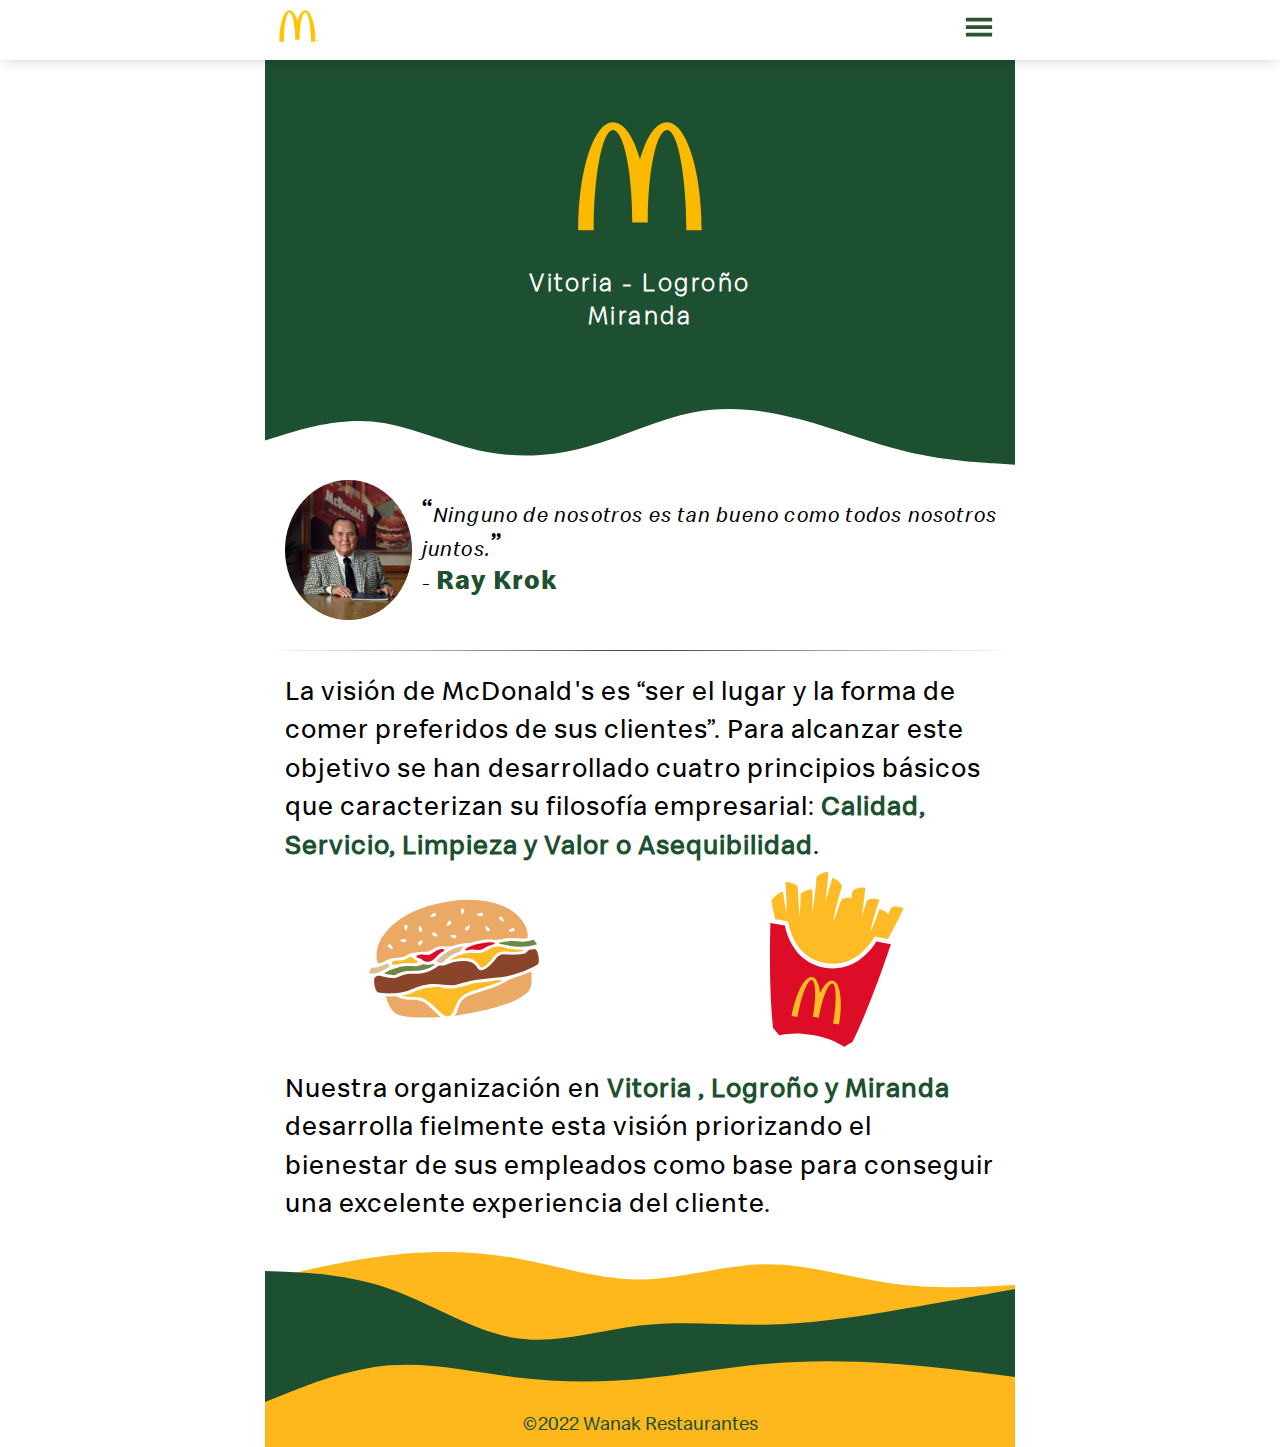
==== index.html @ b9e8507b "Mobile index finished" ====
<!DOCTYPE html>
<html lang="en">

<head>
  <!-- Standart Meta -->
  <meta charset="UTF-8">
  <meta http-equiv="X-UA-Compatible" content="IE=edge">
  <meta name="viewport" content="width=device-width, initial-scale=1.0">

  <!-- Meta Tags for Google and Facebook -->
  <!-- Primary Meta Tags -->
  <title>Wanak Restaurantes</title>
  <meta name="title" content="Wanak Restaurantes">
  <meta name="description"
    content="Página oficial de los restaurantes McDonald's en Vitoria, Logroño y Miranda de Ebro.">

  <!-- Open Graph / Facebook -->
  <meta property="og:type" content="website">
  <meta property="og:url" content="https://wanakrestaurantes.com/">
  <meta property="og:title" content="Wanak Restaurantes">
  <meta property="og:description"
    content="Página oficial de los restaurantes McDonald's en Vitoria, Logroño y Miranda de Ebro.">
  <meta property="og:image" content="">
  <!-- TODO: Subir la imagen al CSM o HOST en la propiedad og:image  -->
  <!-- Styles and Icons -->
  <link rel="stylesheet" href="styles.css">
  <link rel="icon" href="images/mcdonald's.png">

</head>

<body>
  <section class="navbar">
    <div class="navbar__container">
      <div class="navbar__logo">
        <img src="./images/mcdonald's.png" alt="">
      </div>
      <div class="navbar__menu--desktop">
        <a href=""><svg stroke="currentColor" fill="currentColor" stroke-width="0" viewBox="0 0 1024 1024" height="30px"
            width="30px" xmlns="http://www.w3.org/2000/svg">
            <path
              d="M946.5 505L560.1 118.8l-25.9-25.9a31.5 31.5 0 0 0-44.4 0L77.5 505a63.9 63.9 0 0 0-18.8 46c.4 35.2 29.7 63.3 64.9 63.3h42.5V940h691.8V614.3h43.4c17.1 0 33.2-6.7 45.3-18.8a63.6 63.6 0 0 0 18.7-45.3c0-17-6.7-33.1-18.8-45.2zM568 868H456V664h112v204zm217.9-325.7V868H632V640c0-22.1-17.9-40-40-40H432c-22.1 0-40 17.9-40 40v228H238.1V542.3h-96l370-369.7 23.1 23.1L882 542.3h-96.1z">
            </path>
          </svg></a>
        <a href=""><svg stroke="currentColor" fill="currentColor" stroke-width="0" viewBox="0 0 512 512" height="28px"
            width="28px" xmlns="http://www.w3.org/2000/svg">
            <path fill="none" stroke-linejoin="round" stroke-width="32"
              d="M57.49 47.74l368.43 368.43a37.28 37.28 0 010 52.72h0a37.29 37.29 0 01-52.72 0l-90-91.55a32 32 0 01-9.2-22.43v-5.53a32 32 0 00-9.52-22.78l-11.62-10.73a32 32 0 00-29.8-7.44h0a48.53 48.53 0 01-46.56-12.63l-85.43-85.44C40.39 159.68 21.74 83.15 57.49 47.74z">
            </path>
            <path fill="none" stroke-linecap="round" stroke-linejoin="round" stroke-width="32"
              d="M400 32l-77.25 77.25A64 64 0 00304 154.51v14.86a16 16 0 01-4.69 11.32L288 192m32 32l11.31-11.31a16 16 0 0111.32-4.69h14.86a64 64 0 0045.26-18.75L480 112m-40-40l-80 80M200 368l-99.72 100.28a40 40 0 01-56.56 0h0a40 40 0 010-56.56L128 328">
            </path>
          </svg></a>
        <a href=""><svg stroke="currentColor" fill="none" stroke-width="2" viewBox="0 0 24 24" stroke-linecap="round"
            stroke-linejoin="round" height="28px" width="28px" xmlns="http://www.w3.org/2000/svg">
            <path d="M17 21v-2a4 4 0 0 0-4-4H5a4 4 0 0 0-4 4v2"></path>
            <circle cx="9" cy="7" r="4"></circle>
            <path d="M23 21v-2a4 4 0 0 0-3-3.87"></path>
            <path d="M16 3.13a4 4 0 0 1 0 7.75"></path>
          </svg></a>
        <a href=""><svg stroke="currentColor" fill="currentColor" stroke-width="0" viewBox="0 0 24 24" height="28px"
            width="28px" xmlns="http://www.w3.org/2000/svg">
            <g>
              <path fill="none" d="M0 0h24v24H0z"></path>
              <path
                d="M19 7h5v2h-5V7zm-2 5h7v2h-7v-2zm3 5h4v2h-4v-2zM2 22a8 8 0 1 1 16 0h-2a6 6 0 1 0-12 0H2zm8-9c-3.315 0-6-2.685-6-6s2.685-6 6-6 6 2.685 6 6-2.685 6-6 6zm0-2c2.21 0 4-1.79 4-4s-1.79-4-4-4-4 1.79-4 4 1.79 4 4 4z">
              </path>
            </g>
          </svg></a>
      </div>
      <div class="navbar__menu--mobile clicktohide">
        <a href="">Inicio</a>
        <a href="">Restaurantes</a>
        <a href="">Personal</a>
        <a href="">Contacto</a>
      </div>
      <button class="navbar__container__button" id="btn-hamburger">
        <svg class="hamburger" stroke="currentColor" fill="#2c5234" stroke-width="0" viewBox="0 0 512 512" height="30px"
          width="30px" xmlns="http://www.w3.org/2000/svg">
          <path d="M32 96v64h448V96H32zm0 128v64h448v-64H32zm0 128v64h448v-64H32z"></path>
        </svg>
      </button>
    </div>
  </section>
  <!-- ! Transparent div so we can exit the drop-down menu when we click outside of it. -->
  <div class="transparent"></div>



  <section class="intro">
    <svg xmlns="http://www.w3.org/2000/svg" xmlns:xlink="http://www.w3.org/1999/xlink" id="visual" viewBox="0 0 960 540"
      width="960" height="540" version="1.1" preserveAspectRatio="none">
      <rect x="0" y="0" width="960" height="540" fill="#1d5030" />
      <path
        d="M0 411L22.8 405C45.7 399 91.3 387 137 390.5C182.7 394 228.3 413 274 421.7C319.7 430.3 365.3 428.7 411.2 418C457 407.3 503 387.7 548.8 380.3C594.7 373 640.3 378 686 388.3C731.7 398.7 777.3 414.3 823 423.3C868.7 432.3 914.3 434.7 937.2 435.8L960 437L960 541L937.2 541C914.3 541 868.7 541 823 541C777.3 541 731.7 541 686 541C640.3 541 594.7 541 548.8 541C503 541 457 541 411.2 541C365.3 541 319.7 541 274 541C228.3 541 182.7 541 137 541C91.3 541 45.7 541 22.8 541L0 541Z"
        fill="#ffffff" stroke-linecap="round" stroke-linejoin="miter" /></svg>
    <div class="intro__logo">
      <img src="./images/logomcdonaldspastillaverde-token.svg" alt="" srcset="">
      <h2>Vitoria - Logroño</h2>
      <h2>Miranda</h2>
    </div>
  </section>

  <section class="quote">
    <img src="./images/raykrok.jpg" alt="Image of Ray Krok" srcset="">
    <blockquote><span>“</span>Ninguno de nosotros es tan bueno como todos nosotros juntos.<span>”</span><br> - <span
        class="raykrok">Ray Krok</span></blockquote>
  </section>
  <hr>
  <section class="text">
    <p>La visión de McDonald's es “ser el lugar y la forma de comer preferidos de sus clientes”. Para alcanzar este
      objetivo se han desarrollado cuatro principios básicos que caracterizan su filosofía empresarial: <strong>Calidad,
        Servicio, Limpieza y Valor o Asequibilidad</strong>.</p>
    <div class="flexbox">
      <div class="hamburger cuarto"></div>
      <div class="hamburger patatas"></div>
    </div>
    <p>Nuestra organización en <strong>Vitoria , Logroño y Miranda</strong> desarrolla fielmente esta visión priorizando
      el bienestar de sus empleados como base para conseguir una excelente experiencia del cliente.</p>

  </section>
  <footer>
    <p class="copyright"> ©2022 Wanak Restaurantes</p>
  </footer>
  <div class="svg">
    <svg xmlns="http://www.w3.org/2000/svg" xmlns:xlink="http://www.w3.org/1999/xlink" id="visual" viewBox="0 200 900 400"
      width="900" height="400" version="1.1" preserveAspectRatio="none">
      <path
        d="M0 433L25 428C50 423 100 413 150 408.2C200 403.3 250 403.7 300 411C350 418.3 400 432.7 450 432.5C500 432.3 550 417.7 600 417.2C650 416.7 700 430.3 750 436.2C800 442 850 440 875 439L900 438L900 601L875 601C850 601 800 601 750 601C700 601 650 601 600 601C550 601 500 601 450 601C400 601 350 601 300 601C250 601 200 601 150 601C100 601 50 601 25 601L0 601Z"
        fill="#ffb81c" />
      <path
        d="M0 424L25 424.8C50 425.7 100 427.3 150 442C200 456.7 250 484.3 300 491C350 497.7 400 483.3 450 478.5C500 473.7 550 478.3 600 477.7C650 477 700 471 750 464.2C800 457.3 850 449.7 875 445.8L900 442L900 601L875 601C850 601 800 601 750 601C700 601 650 601 600 601C550 601 500 601 450 601C400 601 350 601 300 601C250 601 200 601 150 601C100 601 50 601 25 601L0 601Z"
        fill="#1d5030" />
      <path
        d="M0 555L25 546.7C50 538.3 100 521.7 150 518.3C200 515 250 525 300 530.2C350 535.3 400 535.7 450 532C500 528.3 550 520.7 600 517C650 513.3 700 513.7 750 516.5C800 519.3 850 524.7 875 527.3L900 530L900 601L875 601C850 601 800 601 750 601C700 601 650 601 600 601C550 601 500 601 450 601C400 601 350 601 300 601C250 601 200 601 150 601C100 601 50 601 25 601L0 601Z"
        fill="#ffb81c" /></svg>
  </div>

  <script src="script.js"></script>
</body>

</html>
---- styles.css ----
@-webkit-keyframes slide-in-right {
  0% {
    -webkit-transform: translateX(1000px);
    transform: translateX(1000px);
    opacity: 0;
  }
  100% {
    -webkit-transform: translateX(0);
    transform: translateX(0);
    opacity: 1;
  }
}

@keyframes slide-in-right {
  0% {
    -webkit-transform: translateX(1000px);
    transform: translateX(1000px);
    opacity: 0;
  }
  100% {
    -webkit-transform: translateX(0);
    transform: translateX(0);
    opacity: 1;
  }
}

@font-face {
  font-family: "Speedee";
  src: url(./fonts/Speedee/Speedee_Rg.ttf) format("truetype");
}

@font-face {
  font-family: "Speedee Bold";
  src: url(./fonts/Speedee/Speedee_Bd.ttf) format("truetype");
}

@font-face {
  font-family: "Speedee Light";
  src: url(./fonts/Speedee/Speedee_Lt.ttf) format("truetype");
}

@font-face {
  font-family: "Speedee Italic";
  src: url(./fonts/Speedee/Speedee_It.ttf) format("truetype");
}

:root {
  font-size: clamp(1rem, calc(1rem + ((1vw - 0.234375rem) * 0.5178)), 1.2rem);
  min-height: 0vw;
}

*,
*::before,
*::after {
  -webkit-box-sizing: border-box;
          box-sizing: border-box;
  margin: 0;
  font-family: "Speedee", Arial, Helvetica, sans-serif;
}

a,
a:visited,
a:hover,
a:active {
  color: inherit;
  text-decoration: none;
}

.navbar {
  width: 100%;
  height: 60px;
  -webkit-box-shadow: 0px 3px 13px -3px rgba(0, 0, 0, 0.18);
  box-shadow: 0px 3px 13px -3px rgba(0, 0, 0, 0.18);
  display: -webkit-box;
  display: -ms-flexbox;
  display: flex;
  -webkit-box-pack: center;
      -ms-flex-pack: center;
          justify-content: center;
  -webkit-box-align: center;
      -ms-flex-align: center;
          align-items: center;
  position: relative;
  z-index: 1;
}

.navbar .navbar__container {
  width: 100%;
  height: 100%;
  min-width: 340px;
  max-width: 750px;
  display: -webkit-box;
  display: -ms-flexbox;
  display: flex;
  -webkit-box-orient: horizontal;
  -webkit-box-direction: normal;
      -ms-flex-direction: row;
          flex-direction: row;
  -webkit-box-pack: justify;
      -ms-flex-pack: justify;
          justify-content: space-between;
  -webkit-box-align: center;
      -ms-flex-align: center;
          align-items: center;
  position: relative;
}

.navbar .navbar__container .navbar__container__button {
  border: none;
  background: none;
  outline: none;
  cursor: pointer;
}

.navbar__logo img {
  height: 40px;
  padding-left: 10px;
}

.navbar__menu--desktop {
  display: none;
}

.navbar__menu--desktop a {
  margin-inline: 10px;
}

.navbar__menu--desktop a svg {
  color: #1d5030;
}

.navbar__menu--mobile {
  width: 100%;
  position: absolute;
  background-color: white;
  -webkit-box-shadow: 0px 10px 15px -8px rgba(0, 0, 0, 0.15);
  box-shadow: 0px 10px 15px -8px rgba(0, 0, 0, 0.15);
  display: -webkit-box;
  display: -ms-flexbox;
  display: flex;
  -webkit-box-orient: vertical;
  -webkit-box-direction: normal;
      -ms-flex-direction: column;
          flex-direction: column;
  -webkit-box-align: center;
      -ms-flex-align: center;
          align-items: center;
  -webkit-box-pack: center;
      -ms-flex-pack: center;
          justify-content: center;
  top: 60px;
  height: 300px;
  display: none;
  -webkit-animation: slide-in-right 0.5s cubic-bezier(0.25, 0.46, 0.45, 0.94) both;
  animation: slide-in-right 0.5s cubic-bezier(0.25, 0.46, 0.45, 0.94) both;
  color: #1d5030;
}

.navbar__menu--mobile a {
  font-size: 1.6rem;
  height: 100%;
  display: -webkit-box;
  display: -ms-flexbox;
  display: flex;
  -webkit-box-align: center;
      -ms-flex-align: center;
          align-items: center;
}

.navbar .hamburger {
  margin-right: 15px;
}

.transparent {
  position: fixed;
  z-index: 0;
  height: 100vh;
  width: 100vw;
  background-color: transparent;
  display: none;
}

.intro {
  height: 400px;
  width: 100%;
  display: -webkit-box;
  display: -ms-flexbox;
  display: flex;
  -webkit-box-pack: center;
      -ms-flex-pack: center;
          justify-content: center;
  margin-inline: auto;
}

.intro svg {
  position: absolute;
  z-index: -1;
  width: 100%;
  height: 500px;
  min-width: 340px;
  max-width: 750px;
}

.intro__logo {
  height: 50%;
  display: -webkit-box;
  display: -ms-flexbox;
  display: flex;
  -webkit-box-orient: vertical;
  -webkit-box-direction: normal;
      -ms-flex-direction: column;
          flex-direction: column;
  -webkit-box-pack: center;
      -ms-flex-pack: center;
          justify-content: center;
  -webkit-box-align: center;
      -ms-flex-align: center;
          align-items: center;
  padding-top: 100px;
}

.intro__logo img {
  height: 200px;
}

.intro__logo h2 {
  color: white;
  font-size: 25px;
  font-family: "Speedee Light";
  letter-spacing: 2.5px;
}

.quote {
  display: -webkit-box;
  display: -ms-flexbox;
  display: flex;
  -webkit-box-align: center;
      -ms-flex-align: center;
          align-items: center;
  -webkit-box-pack: center;
      -ms-flex-pack: center;
          justify-content: center;
  padding-inline: 10px;
  min-width: 340px;
  max-width: 750px;
  margin-inline: auto;
  margin-top: 20px;
}

.quote img {
  height: 140px;
  border-radius: 50%;
  margin-inline: 10px;
}

.quote blockquote {
  font-size: 1.1rem;
  letter-spacing: 1.2px;
  font-family: "Speedee Italic";
  line-height: 32px;
}

.quote blockquote span {
  font-size: 1.7rem;
}

.quote blockquote .raykrok {
  font-size: 1.4rem;
  font-family: "Speedee Bold";
  color: rgba(15, 15, 15, 0.905);
  color: #1d5030;
}

hr {
  margin-top: 30px;
  border: 0;
  height: 1px;
  background-image: -webkit-gradient(linear, left top, right top, from(rgba(0, 0, 0, 0)), color-stop(rgba(0, 0, 0, 0.75)), to(rgba(0, 0, 0, 0)));
  background-image: linear-gradient(to right, rgba(0, 0, 0, 0), rgba(0, 0, 0, 0.75), rgba(0, 0, 0, 0));
  min-width: 340px;
  max-width: 750px;
  margin-inline: auto;
}

.text {
  min-width: 340px;
  max-width: 750px;
  margin-inline: auto;
  margin-bottom: 180px;
}

.text p {
  font-size: 1.4rem;
  line-height: 2rem;
  letter-spacing: 1px;
  margin-top: 25px;
  margin-inline: 20px;
}

.text p strong {
  color: #1d5030;
}

.text .flexbox {
  display: -webkit-box;
  display: -ms-flexbox;
  display: flex;
  -ms-flex-pack: distribute;
      justify-content: space-around;
  min-width: 340px;
  max-width: 750px;
}

.text .flexbox .hamburger {
  height: 180px;
  width: 180px;
  opacity: 95%;
}

.text .flexbox .cuarto {
  background-image: url(./images/pictocuartolibradequeso.svg);
  background-size: contain;
  background-repeat: no-repeat;
  -webkit-transform: rotate(-10deg);
          transform: rotate(-10deg);
  background-position: center;
}

.text .flexbox .patatas {
  background-image: url(./images/pictopatatasfritas.svg);
  background-size: contain;
  background-repeat: no-repeat;
  -webkit-transform: rotate(10deg);
          transform: rotate(10deg);
  background-position: center;
}

footer {
  width: 100%;
  height: 40px;
  display: -webkit-box;
  display: -ms-flexbox;
  display: flex;
  -webkit-box-align: center;
      -ms-flex-align: center;
          align-items: center;
  -webkit-box-pack: center;
      -ms-flex-pack: center;
          justify-content: center;
  position: relative;
  z-index: 1;
}

footer .copyright {
  color: #1d5030;
  text-align: center;
}

body {
  position: relative;
  width: 100%;
}

body .svg {
  position: absolute;
  bottom: 0;
  width: 100%;
  display: -webkit-box;
  display: -ms-flexbox;
  display: flex;
  -webkit-box-pack: center;
      -ms-flex-pack: center;
          justify-content: center;
  z-index: -1;
}

body .svg svg {
  max-width: 750px;
  min-width: 340px;
}
/*# sourceMappingURL=styles.css.map */
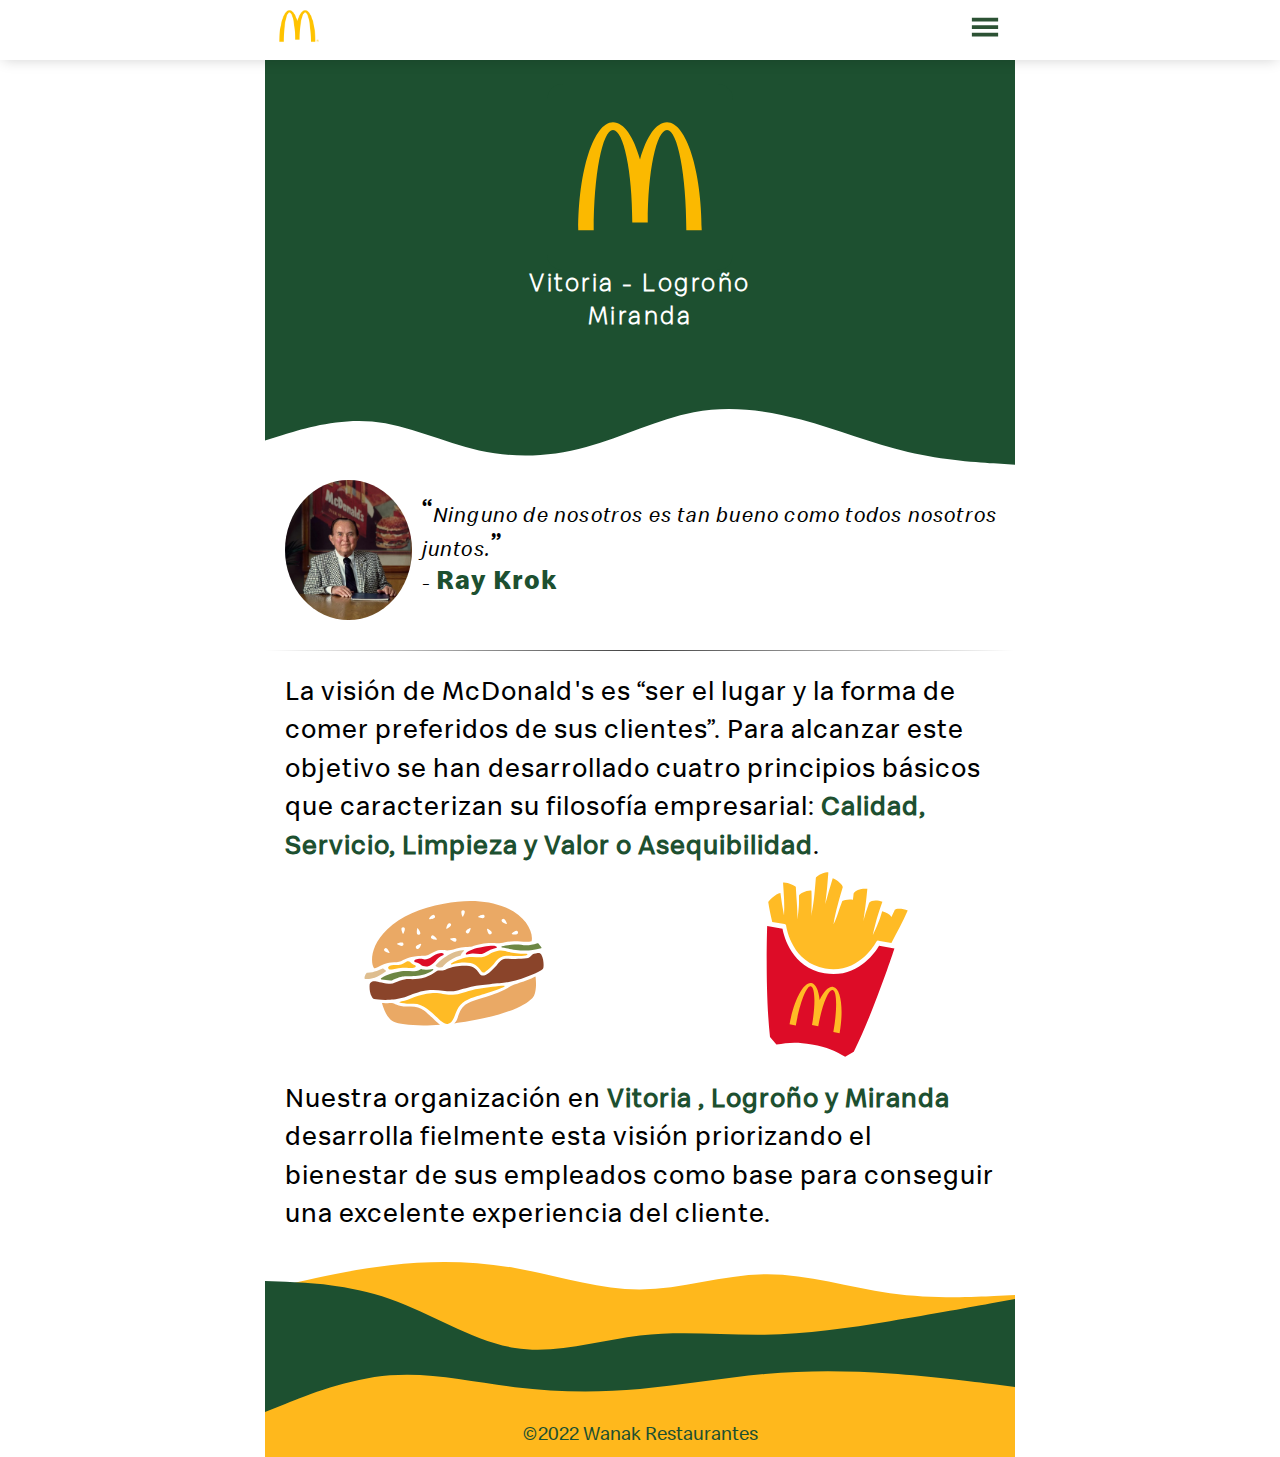
==== commit 8c61cdfd: "Fixed horizontal overflow on small screens" ====
--- a/index.html
+++ b/index.html
@@ -107,15 +107,12 @@
   </section>
   <hr>
   <section class="text">
-    <p>La visión de McDonald's es “ser el lugar y la forma de comer preferidos de sus clientes”. Para alcanzar este
-      objetivo se han desarrollado cuatro principios básicos que caracterizan su filosofía empresarial: <strong>Calidad,
-        Servicio, Limpieza y Valor o Asequibilidad</strong>.</p>
+    <p>La visión de McDonald's es “ser el lugar y la forma de comer preferidos de sus clientes”. Para alcanzar este objetivo se han desarrollado cuatro principios básicos que caracterizan su filosofía empresarial: <strong>Calidad, Servicio, Limpieza y Valor o Asequibilidad</strong>.</p>
     <div class="flexbox">
       <div class="hamburger cuarto"></div>
       <div class="hamburger patatas"></div>
     </div>
-    <p>Nuestra organización en <strong>Vitoria , Logroño y Miranda</strong> desarrolla fielmente esta visión priorizando
-      el bienestar de sus empleados como base para conseguir una excelente experiencia del cliente.</p>
+    <p>Nuestra organización en <strong>Vitoria , Logroño y Miranda</strong> desarrolla fielmente esta visión priorizando el bienestar de sus empleados como base para conseguir una excelente experiencia del cliente.</p>
 
   </section>
   <footer>
--- a/styles.css
+++ b/styles.css
@@ -55,6 +55,7 @@
   -webkit-box-sizing: border-box;
           box-sizing: border-box;
   margin: 0;
+  padding: 0;
   font-family: "Speedee", Arial, Helvetica, sans-serif;
 }
 
@@ -66,6 +67,30 @@
   text-decoration: none;
 }
 
+body {
+  position: relative;
+  width: 100%;
+  height: 100%;
+}
+
+body .svg {
+  position: absolute;
+  bottom: 0;
+  width: 100%;
+  display: -webkit-box;
+  display: -ms-flexbox;
+  display: flex;
+  -webkit-box-pack: center;
+      -ms-flex-pack: center;
+          justify-content: center;
+  z-index: -1;
+}
+
+body .svg svg {
+  max-width: 750px;
+  min-width: 300px;
+}
+
 .navbar {
   width: 100%;
   height: 60px;
@@ -87,7 +112,7 @@
 .navbar .navbar__container {
   width: 100%;
   height: 100%;
-  min-width: 340px;
+  min-width: 300px;
   max-width: 750px;
   display: -webkit-box;
   display: -ms-flexbox;
@@ -197,7 +222,7 @@
   z-index: -1;
   width: 100%;
   height: 500px;
-  min-width: 340px;
+  min-width: 300px;
   max-width: 750px;
 }
 
@@ -241,7 +266,7 @@
       -ms-flex-pack: center;
           justify-content: center;
   padding-inline: 10px;
-  min-width: 340px;
+  min-width: 300px;
   max-width: 750px;
   margin-inline: auto;
   margin-top: 20px;
@@ -277,13 +302,13 @@
   height: 1px;
   background-image: -webkit-gradient(linear, left top, right top, from(rgba(0, 0, 0, 0)), color-stop(rgba(0, 0, 0, 0.75)), to(rgba(0, 0, 0, 0)));
   background-image: linear-gradient(to right, rgba(0, 0, 0, 0), rgba(0, 0, 0, 0.75), rgba(0, 0, 0, 0));
-  min-width: 340px;
+  min-width: 300px;
   max-width: 750px;
   margin-inline: auto;
 }
 
 .text {
-  min-width: 340px;
+  min-width: 300px;
   max-width: 750px;
   margin-inline: auto;
   margin-bottom: 180px;
@@ -307,13 +332,13 @@
   display: flex;
   -ms-flex-pack: distribute;
       justify-content: space-around;
-  min-width: 340px;
+  min-width: 300px;
   max-width: 750px;
 }
 
 .text .flexbox .hamburger {
-  height: 180px;
-  width: 180px;
+  height: 150px;
+  width: 150px;
   opacity: 95%;
 }
 
@@ -336,7 +361,6 @@
 }
 
 footer {
-  width: 100%;
   height: 40px;
   display: -webkit-box;
   display: -ms-flexbox;
@@ -356,26 +380,10 @@
   text-align: center;
 }
 
-body {
-  position: relative;
-  width: 100%;
-}
-
-body .svg {
-  position: absolute;
-  bottom: 0;
-  width: 100%;
-  display: -webkit-box;
-  display: -ms-flexbox;
-  display: flex;
-  -webkit-box-pack: center;
-      -ms-flex-pack: center;
-          justify-content: center;
-  z-index: -1;
-}
-
-body .svg svg {
-  max-width: 750px;
-  min-width: 340px;
+@media screen and (min-width: 528px) {
+  .text .flexbox .hamburger {
+    height: 190px;
+    width: 190px;
+  }
 }
 /*# sourceMappingURL=styles.css.map */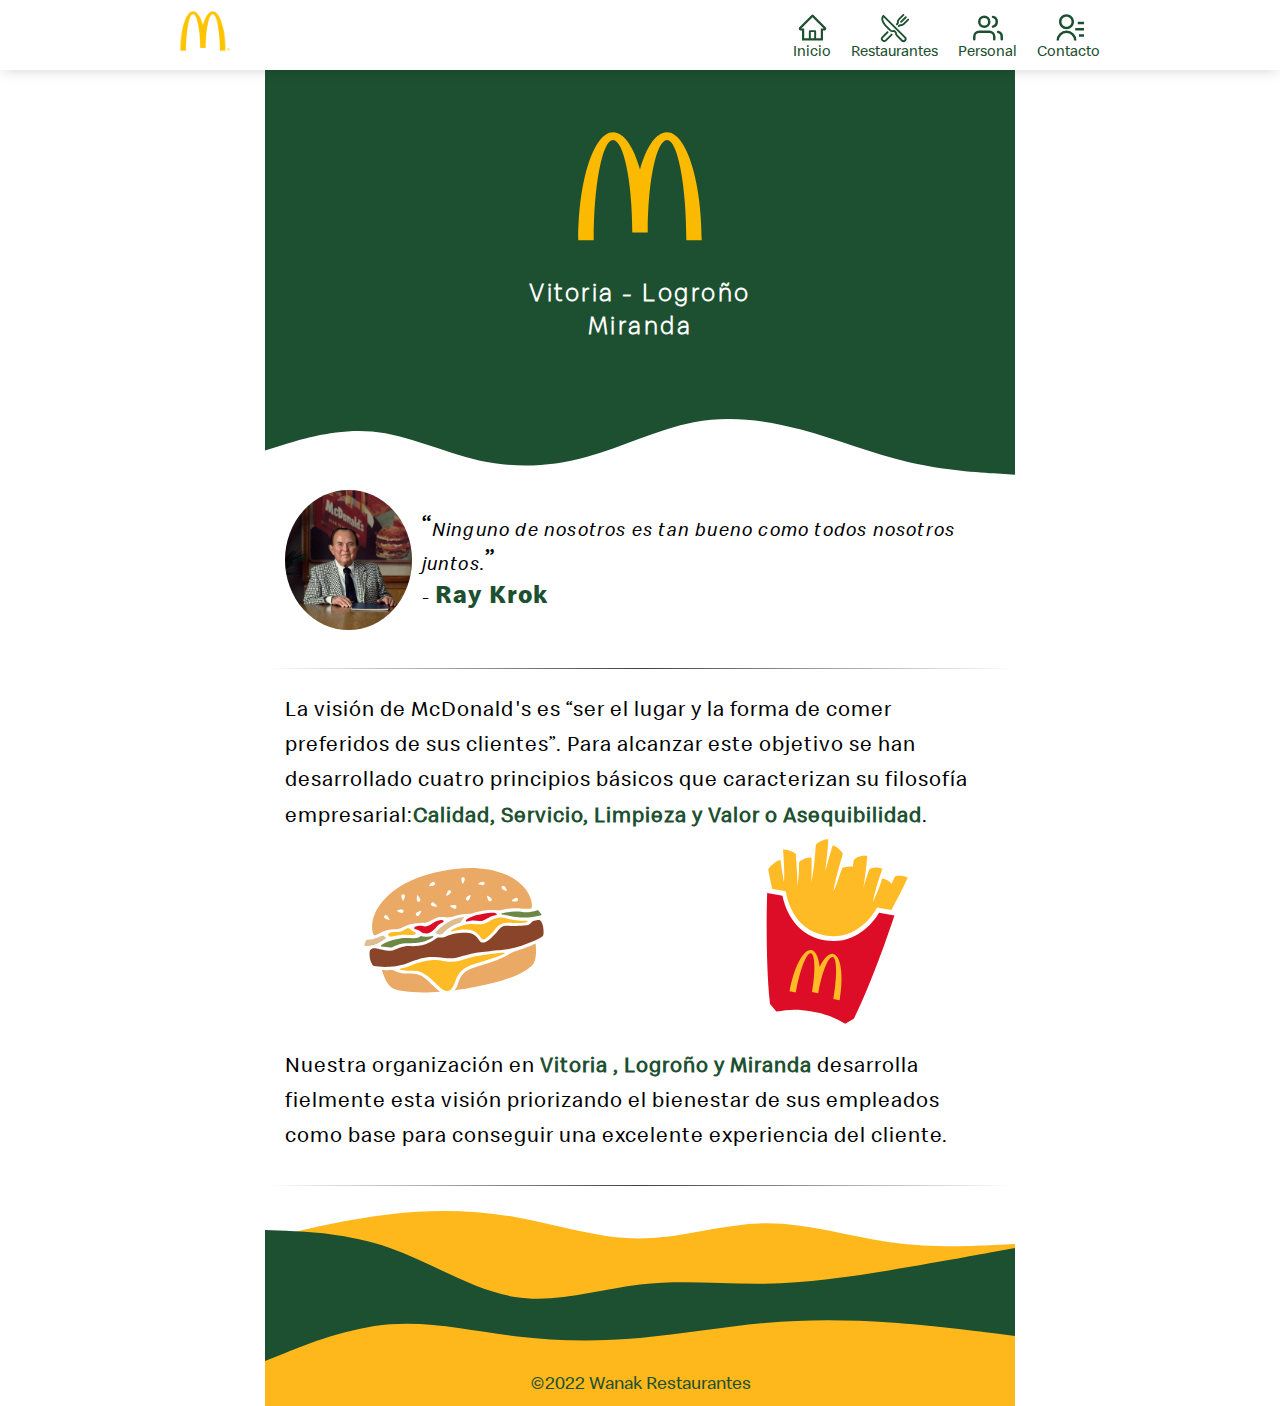
==== commit 246a19b3: "Moved index and script to root" ====
--- a/index.html
+++ b/index.html
@@ -5,7 +5,7 @@
   <!-- Standart Meta -->
   <meta charset="UTF-8">
   <meta http-equiv="X-UA-Compatible" content="IE=edge">
-  <meta name="viewport" content="width=device-width, initial-scale=1.0">
+  <meta name="viewport" content="width=device-width, initial-scale=1.0, maximum-scale=1.0, user-scalable=0">
 
   <!-- Meta Tags for Google and Facebook -->
   <!-- Primary Meta Tags -->
@@ -23,53 +23,54 @@
   <meta property="og:image" content="">
   <!-- TODO: Subir la imagen al CSM o HOST en la propiedad og:image  -->
   <!-- Styles and Icons -->
-  <link rel="stylesheet" href="styles.css">
-  <link rel="icon" href="images/mcdonald's.png">
-
+  <link rel="stylesheet" href="./index/styles.css">
+  <link rel="icon" href="./images/mcdonald's.png">
+  <link rel="stylesheet" href="./index/styles-md.css" media="screen and (min-width: 576px)">
+  <link rel="stylesheet" href="./index/styles-lg.css" media="screen and (min-width: 992px)">
 </head>
 
 <body>
   <section class="navbar">
     <div class="navbar__container">
       <div class="navbar__logo">
-        <img src="./images/mcdonald's.png" alt="">
+        <img src="./images/mcdonald's.png" alt="McDonald's Logo">
       </div>
       <div class="navbar__menu--desktop">
-        <a href=""><svg stroke="currentColor" fill="currentColor" stroke-width="0" viewBox="0 0 1024 1024" height="30px"
-            width="30px" xmlns="http://www.w3.org/2000/svg">
+        <a href="index.html"><svg stroke="currentColor" fill="currentColor" stroke-width="0" viewBox="0 0 1024 1024" height="31px"
+            width="31px" xmlns="http://www.w3.org/2000/svg">
             <path
               d="M946.5 505L560.1 118.8l-25.9-25.9a31.5 31.5 0 0 0-44.4 0L77.5 505a63.9 63.9 0 0 0-18.8 46c.4 35.2 29.7 63.3 64.9 63.3h42.5V940h691.8V614.3h43.4c17.1 0 33.2-6.7 45.3-18.8a63.6 63.6 0 0 0 18.7-45.3c0-17-6.7-33.1-18.8-45.2zM568 868H456V664h112v204zm217.9-325.7V868H632V640c0-22.1-17.9-40-40-40H432c-22.1 0-40 17.9-40 40v228H238.1V542.3h-96l370-369.7 23.1 23.1L882 542.3h-96.1z">
             </path>
-          </svg></a>
-        <a href=""><svg stroke="currentColor" fill="currentColor" stroke-width="0" viewBox="0 0 512 512" height="28px"
-            width="28px" xmlns="http://www.w3.org/2000/svg">
+          </svg>Inicio</a>
+        <a href="./restaurants/restaurants.html"><svg stroke="currentColor" fill="currentColor" stroke-width="0" viewBox="0 0 512 512" height="30px"
+            width="30px" xmlns="http://www.w3.org/2000/svg">
             <path fill="none" stroke-linejoin="round" stroke-width="32"
               d="M57.49 47.74l368.43 368.43a37.28 37.28 0 010 52.72h0a37.29 37.29 0 01-52.72 0l-90-91.55a32 32 0 01-9.2-22.43v-5.53a32 32 0 00-9.52-22.78l-11.62-10.73a32 32 0 00-29.8-7.44h0a48.53 48.53 0 01-46.56-12.63l-85.43-85.44C40.39 159.68 21.74 83.15 57.49 47.74z">
             </path>
             <path fill="none" stroke-linecap="round" stroke-linejoin="round" stroke-width="32"
               d="M400 32l-77.25 77.25A64 64 0 00304 154.51v14.86a16 16 0 01-4.69 11.32L288 192m32 32l11.31-11.31a16 16 0 0111.32-4.69h14.86a64 64 0 0045.26-18.75L480 112m-40-40l-80 80M200 368l-99.72 100.28a40 40 0 01-56.56 0h0a40 40 0 010-56.56L128 328">
             </path>
-          </svg></a>
+          </svg>Restaurantes</a>
         <a href=""><svg stroke="currentColor" fill="none" stroke-width="2" viewBox="0 0 24 24" stroke-linecap="round"
-            stroke-linejoin="round" height="28px" width="28px" xmlns="http://www.w3.org/2000/svg">
+            stroke-linejoin="round" height="30px" width="30px" xmlns="http://www.w3.org/2000/svg">
             <path d="M17 21v-2a4 4 0 0 0-4-4H5a4 4 0 0 0-4 4v2"></path>
             <circle cx="9" cy="7" r="4"></circle>
             <path d="M23 21v-2a4 4 0 0 0-3-3.87"></path>
             <path d="M16 3.13a4 4 0 0 1 0 7.75"></path>
-          </svg></a>
-        <a href=""><svg stroke="currentColor" fill="currentColor" stroke-width="0" viewBox="0 0 24 24" height="28px"
-            width="28px" xmlns="http://www.w3.org/2000/svg">
+          </svg>Personal</a>
+        <a href=""><svg stroke="currentColor" fill="currentColor" stroke-width="0" viewBox="0 0 24 24" height="30px"
+            width="30px" xmlns="http://www.w3.org/2000/svg">
             <g>
               <path fill="none" d="M0 0h24v24H0z"></path>
               <path
                 d="M19 7h5v2h-5V7zm-2 5h7v2h-7v-2zm3 5h4v2h-4v-2zM2 22a8 8 0 1 1 16 0h-2a6 6 0 1 0-12 0H2zm8-9c-3.315 0-6-2.685-6-6s2.685-6 6-6 6 2.685 6 6-2.685 6-6 6zm0-2c2.21 0 4-1.79 4-4s-1.79-4-4-4-4 1.79-4 4 1.79 4 4 4z">
               </path>
             </g>
-          </svg></a>
+          </svg>Contacto</a>
       </div>
-      <div class="navbar__menu--mobile clicktohide">
-        <a href="">Inicio</a>
-        <a href="">Restaurantes</a>
+      <div class="navbar__menu--mobile">
+        <a href="index.html">Inicio</a>
+        <a href="./restaurants/restaurants.html">Restaurantes</a>
         <a href="">Personal</a>
         <a href="">Contacto</a>
       </div>
@@ -81,10 +82,8 @@
       </button>
     </div>
   </section>
-  <!-- ! Transparent div so we can exit the drop-down menu when we click outside of it. -->
+  <!--  Transparent div so we can exit the drop-down menu when we click outside of it. -->
   <div class="transparent"></div>
-
-
 
   <section class="intro">
     <svg xmlns="http://www.w3.org/2000/svg" xmlns:xlink="http://www.w3.org/1999/xlink" id="visual" viewBox="0 0 960 540"
@@ -94,33 +93,39 @@
         d="M0 411L22.8 405C45.7 399 91.3 387 137 390.5C182.7 394 228.3 413 274 421.7C319.7 430.3 365.3 428.7 411.2 418C457 407.3 503 387.7 548.8 380.3C594.7 373 640.3 378 686 388.3C731.7 398.7 777.3 414.3 823 423.3C868.7 432.3 914.3 434.7 937.2 435.8L960 437L960 541L937.2 541C914.3 541 868.7 541 823 541C777.3 541 731.7 541 686 541C640.3 541 594.7 541 548.8 541C503 541 457 541 411.2 541C365.3 541 319.7 541 274 541C228.3 541 182.7 541 137 541C91.3 541 45.7 541 22.8 541L0 541Z"
         fill="#ffffff" stroke-linecap="round" stroke-linejoin="miter" /></svg>
     <div class="intro__logo">
-      <img src="./images/logomcdonaldspastillaverde-token.svg" alt="" srcset="">
+      <img src="./images/logomcdonaldspastillaverde-token.svg" alt="McDonald's Logo">
       <h2>Vitoria - Logroño</h2>
       <h2>Miranda</h2>
     </div>
   </section>
 
   <section class="quote">
-    <img src="./images/raykrok.jpg" alt="Image of Ray Krok" srcset="">
+    <picture>
+      <source media="(min-width: 992px)" srcset="./images/raykrok.jpg">
+      <img src="./images/raykrok-lower.jpg" alt="Image of Ray Krok" srcset="">
+    </picture>
     <blockquote><span>“</span>Ninguno de nosotros es tan bueno como todos nosotros juntos.<span>”</span><br> - <span
         class="raykrok">Ray Krok</span></blockquote>
   </section>
   <hr>
   <section class="text">
-    <p>La visión de McDonald's es “ser el lugar y la forma de comer preferidos de sus clientes”. Para alcanzar este objetivo se han desarrollado cuatro principios básicos que caracterizan su filosofía empresarial: <strong>Calidad, Servicio, Limpieza y Valor o Asequibilidad</strong>.</p>
+    <p>La visión de McDonald's es “ser el lugar y la forma de comer preferidos de sus clientes”. Para alcanzar este
+      objetivo se han desarrollado cuatro principios básicos que caracterizan su filosofía empresarial:<strong>Calidad,
+        Servicio, Limpieza y Valor o Asequibilidad</strong>.</p>
     <div class="flexbox">
       <div class="hamburger cuarto"></div>
       <div class="hamburger patatas"></div>
     </div>
-    <p>Nuestra organización en <strong>Vitoria , Logroño y Miranda</strong> desarrolla fielmente esta visión priorizando el bienestar de sus empleados como base para conseguir una excelente experiencia del cliente.</p>
-
+    <p>Nuestra organización en <strong>Vitoria , Logroño y Miranda</strong> desarrolla fielmente esta visión priorizando
+      el bienestar de sus empleados como base para conseguir una excelente experiencia del cliente.</p>
+    <hr>
   </section>
   <footer>
     <p class="copyright"> ©2022 Wanak Restaurantes</p>
   </footer>
   <div class="svg">
-    <svg xmlns="http://www.w3.org/2000/svg" xmlns:xlink="http://www.w3.org/1999/xlink" id="visual" viewBox="0 200 900 400"
-      width="900" height="400" version="1.1" preserveAspectRatio="none">
+    <svg xmlns="http://www.w3.org/2000/svg" xmlns:xlink="http://www.w3.org/1999/xlink" id="visual"
+      viewBox="0 200 900 400" width="900" height="400" version="1.1" preserveAspectRatio="none">
       <path
         d="M0 433L25 428C50 423 100 413 150 408.2C200 403.3 250 403.7 300 411C350 418.3 400 432.7 450 432.5C500 432.3 550 417.7 600 417.2C650 416.7 700 430.3 750 436.2C800 442 850 440 875 439L900 438L900 601L875 601C850 601 800 601 750 601C700 601 650 601 600 601C550 601 500 601 450 601C400 601 350 601 300 601C250 601 200 601 150 601C100 601 50 601 25 601L0 601Z"
         fill="#ffb81c" />
--- a/index/styles.css
+++ b/index/styles.css
@@ -0,0 +1,389 @@
+@-webkit-keyframes slide-in-right {
+  0% {
+    -webkit-transform: translateX(1000px);
+    transform: translateX(1000px);
+    opacity: 0;
+  }
+  100% {
+    -webkit-transform: translateX(0);
+    transform: translateX(0);
+    opacity: 1;
+  }
+}
+
+@keyframes slide-in-right {
+  0% {
+    -webkit-transform: translateX(1000px);
+    transform: translateX(1000px);
+    opacity: 0;
+  }
+  100% {
+    -webkit-transform: translateX(0);
+    transform: translateX(0);
+    opacity: 1;
+  }
+}
+
+@font-face {
+  font-family: "Speedee";
+  src: url(../fonts/Speedee/Speedee_Rg.ttf) format("truetype");
+}
+
+@font-face {
+  font-family: "Speedee Bold";
+  src: url(../fonts/Speedee/Speedee_Bd.ttf) format("truetype");
+}
+
+@font-face {
+  font-family: "Speedee Light";
+  src: url(../fonts/Speedee/Speedee_Lt.ttf) format("truetype");
+}
+
+@font-face {
+  font-family: "Speedee Italic";
+  src: url(../fonts/Speedee/Speedee_It.ttf) format("truetype");
+}
+
+:root {
+  font-size: clamp(1rem, calc(1rem + ((1vw - 0.234375rem) * 0.5178)), 1.1rem);
+  min-height: 0vw;
+}
+
+*,
+*::before,
+*::after {
+  -webkit-box-sizing: border-box;
+          box-sizing: border-box;
+  margin: 0;
+  padding: 0;
+  font-family: "Speedee", Arial, Helvetica, sans-serif;
+}
+
+a,
+a:visited,
+a:hover,
+a:active {
+  color: inherit;
+  text-decoration: none;
+}
+
+body {
+  position: relative;
+  width: 100%;
+  height: 100%;
+}
+
+body .svg {
+  position: absolute;
+  bottom: 0;
+  width: 100%;
+  display: -webkit-box;
+  display: -ms-flexbox;
+  display: flex;
+  -webkit-box-pack: center;
+      -ms-flex-pack: center;
+          justify-content: center;
+  z-index: -1;
+}
+
+body .svg svg {
+  max-width: 750px;
+  min-width: 300px;
+}
+
+.navbar {
+  width: 100%;
+  height: 60px;
+  -webkit-box-shadow: 0px 3px 13px -3px rgba(0, 0, 0, 0.18);
+  box-shadow: 0px 3px 13px -3px rgba(0, 0, 0, 0.18);
+  display: -webkit-box;
+  display: -ms-flexbox;
+  display: flex;
+  -webkit-box-pack: center;
+      -ms-flex-pack: center;
+          justify-content: center;
+  -webkit-box-align: center;
+      -ms-flex-align: center;
+          align-items: center;
+  position: relative;
+  z-index: 1;
+}
+
+.navbar__container {
+  width: 100%;
+  height: 100%;
+  min-width: 300px;
+  max-width: 750px;
+  display: -webkit-box;
+  display: -ms-flexbox;
+  display: flex;
+  -webkit-box-orient: horizontal;
+  -webkit-box-direction: normal;
+      -ms-flex-direction: row;
+          flex-direction: row;
+  -webkit-box-pack: justify;
+      -ms-flex-pack: justify;
+          justify-content: space-between;
+  -webkit-box-align: center;
+      -ms-flex-align: center;
+          align-items: center;
+  position: relative;
+}
+
+.navbar__container__button {
+  border: none;
+  background: none;
+  outline: none;
+  cursor: pointer;
+}
+
+.navbar__logo img {
+  height: 40px;
+  padding-left: 10px;
+}
+
+.navbar__menu--desktop {
+  display: none;
+}
+
+.navbar__menu--desktop a {
+  margin-inline: 10px;
+}
+
+.navbar__menu--desktop a svg {
+  color: #1d5030;
+}
+
+.navbar__menu--mobile {
+  width: 100%;
+  position: absolute;
+  background-color: white;
+  -webkit-box-shadow: 0px 10px 15px -8px rgba(0, 0, 0, 0.15);
+  box-shadow: 0px 10px 15px -8px rgba(0, 0, 0, 0.15);
+  -webkit-box-orient: vertical;
+  -webkit-box-direction: normal;
+      -ms-flex-direction: column;
+          flex-direction: column;
+  -webkit-box-align: center;
+      -ms-flex-align: center;
+          align-items: center;
+  -webkit-box-pack: center;
+      -ms-flex-pack: center;
+          justify-content: center;
+  top: 60px;
+  height: 300px;
+  display: none;
+  -webkit-animation: slide-in-right 0.5s cubic-bezier(0.25, 0.46, 0.45, 0.94) both;
+  animation: slide-in-right 0.5s cubic-bezier(0.25, 0.46, 0.45, 0.94) both;
+  color: #1d5030;
+}
+
+.navbar__menu--mobile a {
+  font-size: 1.6rem;
+  height: 100%;
+  display: -webkit-box;
+  display: -ms-flexbox;
+  display: flex;
+  -webkit-box-align: center;
+      -ms-flex-align: center;
+          align-items: center;
+}
+
+.navbar .hamburger {
+  margin-right: 15px;
+}
+
+.transparent {
+  position: fixed;
+  z-index: 0;
+  height: 100vh;
+  width: 100vw;
+  background-color: #151515;
+  opacity: 60%;
+  display: none;
+}
+
+.intro {
+  height: 400px;
+  width: 100%;
+  display: -webkit-box;
+  display: -ms-flexbox;
+  display: flex;
+  -webkit-box-pack: center;
+      -ms-flex-pack: center;
+          justify-content: center;
+  margin-inline: auto;
+}
+
+.intro svg {
+  position: absolute;
+  z-index: -1;
+  width: 100%;
+  height: 500px;
+  min-width: 300px;
+  max-width: 750px;
+}
+
+.intro__logo {
+  height: 50%;
+  display: -webkit-box;
+  display: -ms-flexbox;
+  display: flex;
+  -webkit-box-orient: vertical;
+  -webkit-box-direction: normal;
+      -ms-flex-direction: column;
+          flex-direction: column;
+  -webkit-box-pack: center;
+      -ms-flex-pack: center;
+          justify-content: center;
+  -webkit-box-align: center;
+      -ms-flex-align: center;
+          align-items: center;
+  padding-top: 100px;
+}
+
+.intro__logo img {
+  height: 200px;
+}
+
+.intro__logo h2 {
+  color: white;
+  font-size: 25px;
+  font-family: "Speedee Light";
+  letter-spacing: 2.5px;
+}
+
+.quote {
+  display: -webkit-box;
+  display: -ms-flexbox;
+  display: flex;
+  -webkit-box-align: center;
+      -ms-flex-align: center;
+          align-items: center;
+  -webkit-box-pack: center;
+      -ms-flex-pack: center;
+          justify-content: center;
+  padding-inline: 10px;
+  min-width: 300px;
+  max-width: 750px;
+  margin-inline: auto;
+  margin-top: 20px;
+}
+
+.quote picture img {
+  height: 140px;
+  border-radius: 50%;
+  margin-inline: 10px;
+}
+
+.quote blockquote {
+  font-size: 1.1rem;
+  letter-spacing: 1.2px;
+  font-family: "Speedee Italic";
+  line-height: 32px;
+}
+
+.quote blockquote span {
+  font-size: 1.7rem;
+}
+
+.quote blockquote .raykrok {
+  font-size: 1.4rem;
+  font-family: "Speedee Bold";
+  color: rgba(15, 15, 15, 0.905);
+  color: #1d5030;
+}
+
+hr {
+  margin-top: 30px;
+  border: 0;
+  height: 1px;
+  background-image: -webkit-gradient(linear, left top, right top, from(rgba(0, 0, 0, 0)), color-stop(rgba(0, 0, 0, 0.75)), to(rgba(0, 0, 0, 0)));
+  background-image: linear-gradient(to right, rgba(0, 0, 0, 0), rgba(0, 0, 0, 0.75), rgba(0, 0, 0, 0));
+  min-width: 300px;
+  max-width: 750px;
+  margin-inline: auto;
+}
+
+.text {
+  min-width: 300px;
+  max-width: 750px;
+  margin-inline: auto;
+  margin-bottom: 180px;
+}
+
+.text p {
+  font-size: 1.2rem;
+  line-height: 2rem;
+  letter-spacing: 1px;
+  margin-top: 25px;
+  margin-inline: 20px;
+}
+
+.text p strong {
+  color: #1d5030;
+}
+
+.text .flexbox {
+  display: -webkit-box;
+  display: -ms-flexbox;
+  display: flex;
+  -ms-flex-pack: distribute;
+      justify-content: space-around;
+  min-width: 300px;
+  max-width: 750px;
+}
+
+.text .flexbox .hamburger {
+  height: 150px;
+  width: 150px;
+  opacity: 95%;
+  position: relative;
+  z-index: -1;
+}
+
+.text .flexbox .cuarto {
+  background-image: url(../images/pictocuartolibradequeso.svg);
+  background-size: contain;
+  background-repeat: no-repeat;
+  -webkit-transform: rotate(-10deg);
+          transform: rotate(-10deg);
+  background-position: center;
+}
+
+.text .flexbox .patatas {
+  background-image: url(../images/pictopatatasfritas.svg);
+  background-size: contain;
+  background-repeat: no-repeat;
+  -webkit-transform: rotate(10deg);
+          transform: rotate(10deg);
+  background-position: center;
+}
+
+footer {
+  height: 40px;
+  display: -webkit-box;
+  display: -ms-flexbox;
+  display: flex;
+  -webkit-box-align: center;
+      -ms-flex-align: center;
+          align-items: center;
+  -webkit-box-pack: center;
+      -ms-flex-pack: center;
+          justify-content: center;
+  position: relative;
+  z-index: 1;
+}
+
+footer .copyright {
+  color: #1d5030;
+  text-align: center;
+}
+
+@media screen and (min-width: 528px) {
+  .text .flexbox .hamburger {
+    height: 190px;
+    width: 190px;
+  }
+}
+/*# sourceMappingURL=styles.css.map */--- a/index/styles-md.css
+++ b/index/styles-md.css
@@ -0,0 +1,44 @@
+.navbar {
+  height: 70px;
+}
+
+.navbar__container {
+  max-width: 950px;
+}
+
+.navbar__container__button {
+  display: none;
+}
+
+.navbar__menu--desktop {
+  display: -webkit-box;
+  display: -ms-flexbox;
+  display: flex;
+  margin-top: 5px;
+  margin-right: 5px;
+}
+
+.navbar__menu--desktop a {
+  display: -webkit-box;
+  display: -ms-flexbox;
+  display: flex;
+  -webkit-box-orient: vertical;
+  -webkit-box-direction: normal;
+      -ms-flex-direction: column;
+          flex-direction: column;
+  -webkit-box-align: center;
+      -ms-flex-align: center;
+          align-items: center;
+  -webkit-box-pack: center;
+      -ms-flex-pack: center;
+          justify-content: center;
+  height: 70px;
+  color: #1d5030;
+  margin-inline: 10px;
+  font-size: 15px;
+}
+
+.navbar__logo img {
+  height: 50px;
+}
+/*# sourceMappingURL=styles-md.css.map */--- a/index/styles-lg.css
+++ b/index/styles-lg.css
@@ -0,0 +1 @@
+/* No CSS *//*# sourceMappingURL=styles-lg.css.map */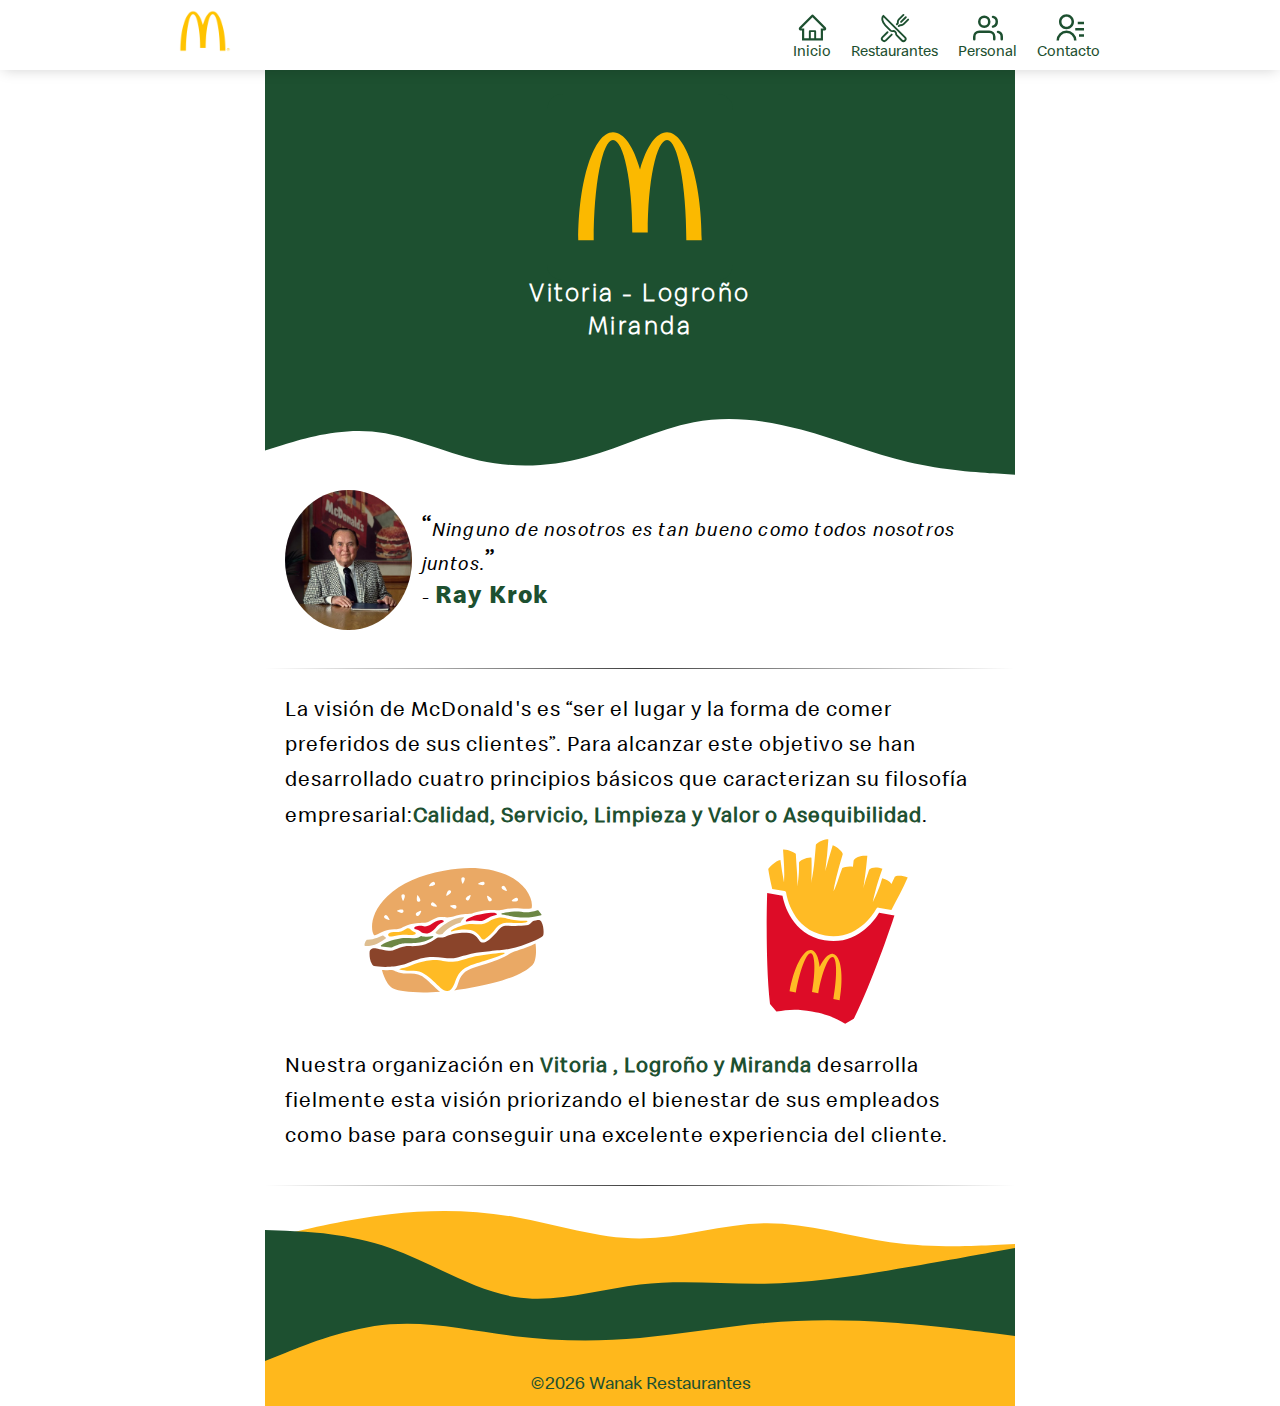
==== commit 977fd5e6: "Added another restaurant card." ====
--- a/index.html
+++ b/index.html
@@ -51,7 +51,7 @@
               d="M400 32l-77.25 77.25A64 64 0 00304 154.51v14.86a16 16 0 01-4.69 11.32L288 192m32 32l11.31-11.31a16 16 0 0111.32-4.69h14.86a64 64 0 0045.26-18.75L480 112m-40-40l-80 80M200 368l-99.72 100.28a40 40 0 01-56.56 0h0a40 40 0 010-56.56L128 328">
             </path>
           </svg>Restaurantes</a>
-        <a href=""><svg stroke="currentColor" fill="none" stroke-width="2" viewBox="0 0 24 24" stroke-linecap="round"
+        <a href="./employees/employees.html"><svg stroke="currentColor" fill="none" stroke-width="2" viewBox="0 0 24 24" stroke-linecap="round"
             stroke-linejoin="round" height="30px" width="30px" xmlns="http://www.w3.org/2000/svg">
             <path d="M17 21v-2a4 4 0 0 0-4-4H5a4 4 0 0 0-4 4v2"></path>
             <circle cx="9" cy="7" r="4"></circle>
@@ -71,7 +71,7 @@
       <div class="navbar__menu--mobile">
         <a href="index.html">Inicio</a>
         <a href="./restaurants/restaurants.html">Restaurantes</a>
-        <a href="">Personal</a>
+        <a href="./employees/employees.html">Personal</a>
         <a href="">Contacto</a>
       </div>
       <button class="navbar__container__button" id="btn-hamburger">
@@ -84,6 +84,8 @@
   </section>
   <!--  Transparent div so we can exit the drop-down menu when we click outside of it. -->
   <div class="transparent"></div>
+  <!-- wallpaper div -->
+  <div class="wallpaper"></div>
 
   <section class="intro">
     <svg xmlns="http://www.w3.org/2000/svg" xmlns:xlink="http://www.w3.org/1999/xlink" id="visual" viewBox="0 0 960 540"
@@ -121,7 +123,7 @@
     <hr>
   </section>
   <footer>
-    <p class="copyright"> ©2022 Wanak Restaurantes</p>
+    <p class="copyright"></p>
   </footer>
   <div class="svg">
     <svg xmlns="http://www.w3.org/2000/svg" xmlns:xlink="http://www.w3.org/1999/xlink" id="visual"
